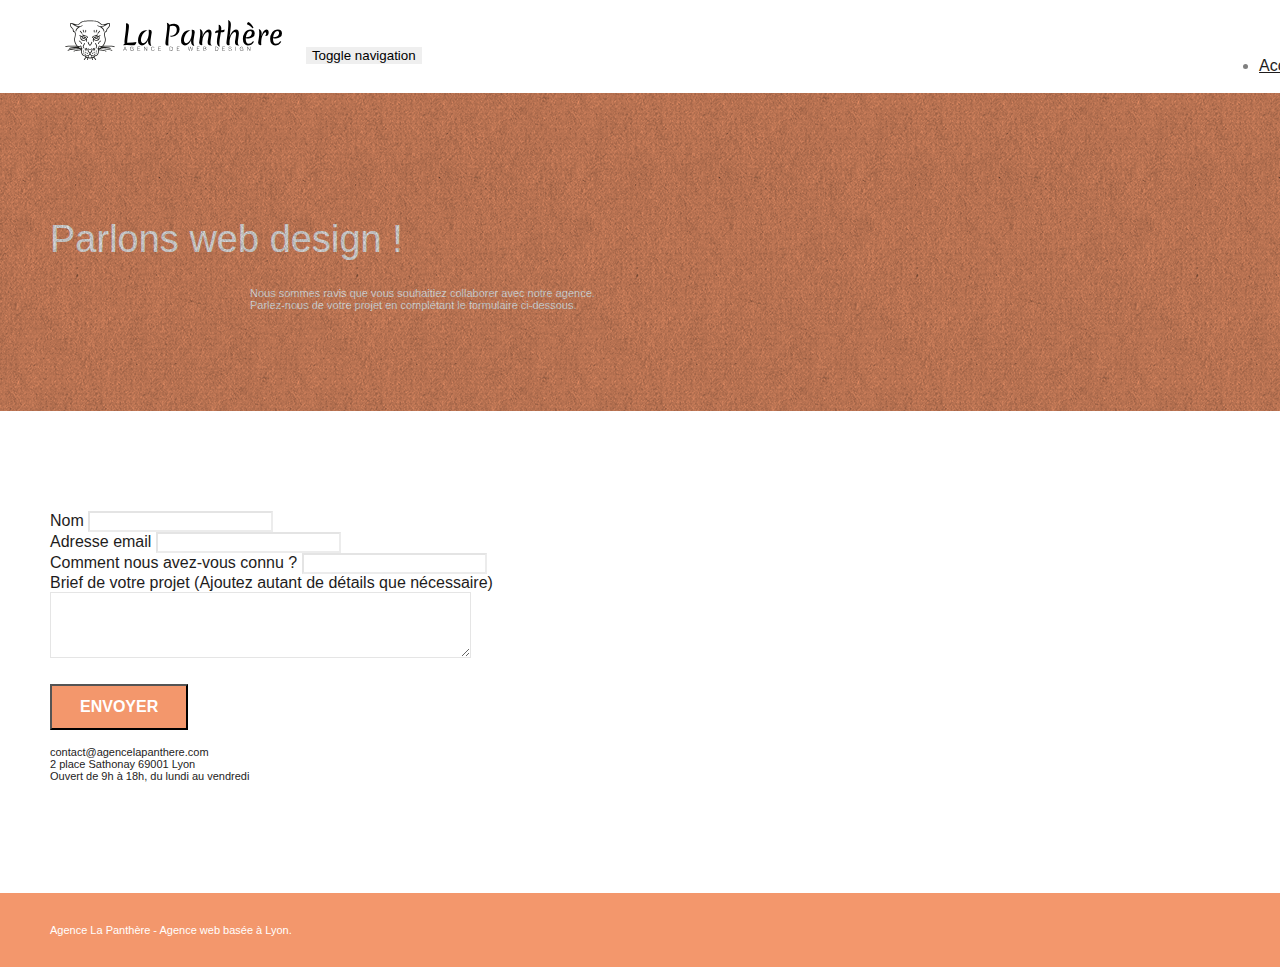
==== contact.html @ be300d28 "amélioration SEO" ====
<!doctype html>
<html lang="Default">
<head>
    <meta charset="utf-8">
    <meta name="keywords" content="">
    <meta name="description" content="">
    <meta name="viewport" content="width=device-width, initial-scale=1.0, viewport-fit=cover">
    <link rel="shortcut icon" type="image/png" href="favicon.jpg">
    
	<link rel="stylesheet" type="text/css" href="./css/bootstrap.min.css">
	<link rel="stylesheet" type="text/css" href="style.css">
	<link rel="stylesheet" type="text/css" href="./css/font-awesome.min.css">
	<link rel="stylesheet" type="text/css" href="./css/et-line.min.css">
	
	<link rel="alternate" href="https://lapanthère.fr" hreflang="x-default" />
    
	<script src="./js/jquery-2.1.0.min.js"></script>
	<script src="./js/bootstrap.js"></script>
	<script src="./js/blocs.min.js"></script>
	<script src="./js/jqBootstrapValidation.js"></script>
	<script src="./js/formHandler.js"></script>
    <title>page2</title>

    
<!-- Analytics -->
 
<!-- Analytics END -->
    
</head>
<body>
<!-- Principal conteneur -->
<div class="page-container">
    
<!-- bloc-0 -->
<div class="bloc bgc-white l-bloc " id="bloc-0">
	<div class="container bloc-sm">
		<nav class="navbar row">
			<div class="navbar-header">
				<a class="navbar-brand" href="index.html"><img src="img/agence-la-panthere-monochrome.svg" alt="atlanta web design logo" height="40" /></a>
				<button id="nav-toggle" type="button" class="ui-navbar-toggle navbar-toggle" data-toggle="collapse" data-target=".navbar-1">
					<span class="sr-only">Toggle navigation</span><span class="icon-bar"></span><span class="icon-bar"></span><span class="icon-bar"></span>
				</button>
			</div>
			<div class="collapse navbar-collapse navbar-1 special-dropdown-nav">
				<ul class="site-navigation nav navbar-nav">
					<li>
						<a href="index.html">Accueil</a>
					</li>
					<li>
					</li>
					<li>
						<a href="contact.html">contact &gt;</a>
					</li>
				</ul>
			</div>
		</nav>
	</div>
</div>
<!-- bloc-0 END -->

<!-- bloc-6 -->
<div class="bloc bg-dots-bg bg-repeat bgc-atomic-tangerine d-bloc bloc-bg-texture texture-paper" id="bloc-6">
	<div class="container bloc-lg">
		<div class="row">
			<div class="col-sm-12">
				<h1 class="text-center hero-bloc-text">
					Parlons web design !
				</h1>
				<p class="text-center mg-lg tight-width-whitespace">
					Nous sommes ravis que vous souhaitiez collaborer avec notre agence.<br>
					Parlez-nous de votre projet en complétant le formulaire ci-dessous.
				</p>
			</div>
		</div>
	</div>
</div>
<!-- bloc-6 END -->

<!-- bloc-7 -->
<div class="bloc bgc-white l-bloc" id="bloc-7">
	<div class="container bloc-lg">
		<div class="row">
			<div class="col-sm-6">
				<form id="form_1" novalidate success-msg="Your message has been sent." fail-msg="Sorry it seems that our mail server is not responding, Sorry for the inconvenience!">
					<div class="form-group">
						<label>
							Nom
						</label>
						<input id="name" class="form-control" required />
					</div>
					<div class="form-group">
						<label>
							Adresse email
						</label>
						<input id="email" class="form-control" type="email" required />
					</div>
					<div class="form-group">
						<label>
							Comment nous avez-vous connu ?
						</label>
						<input class="form-control" type="email" required id="input_504" />
					</div>
					<div class="form-group">
						<label>
							Brief de votre projet (Ajoutez autant de détails que nécessaire)<br>
						</label><textarea id="message" class="form-control" rows="4" cols="50" required></textarea>
					</div> 
					<button class="bloc-button btn btn-lg btn-block cta-hero btn-atomic-tangerine" type="submit">
						Envoyer
					</button>
				</form>
			</div>
			<div class="col-sm-6">
				<p>
					contact@agencelapanthere.com<br>2 place Sathonay 69001 Lyon<br>Ouvert de 9h à 18h, du lundi au vendredi<br>
				</p>
			</div>
		</div>
	</div>
</div>
<!-- bloc-7 END -->

<!-- ScrollToTop Button -->
<a class="bloc-button btn btn-d scrollToTop" onclick="scrollToTarget('1')"><span class="fa fa-chevron-up"></span></a>
<!-- ScrollToTop Button END-->


<!-- Footer - bloc-8 -->
<div class="bloc bgc-atomic-tangerine d-bloc" id="bloc-8">
	<div class="container bloc-sm">
		<div class="row">
			<div class="col-sm-12">
				<p class="text-center white">
					Agence La Panthère - Agence web basée à Lyon.<br>
				</p>
				<div class="row row-no-gutters social">
					<div class="col-sm-3">
						<div class="text-center">
							<a class="social" href="index.html"><span class="fa fa-twitter icon-md"></span></a>
						</div>
					</div>
					<div class="col-sm-3">
						<div class="text-center">
							<a class="social" href="index.html"><span class="fa fa-facebook icon-md"></span></a>
						</div>
					</div>
					<div class="col-sm-3">
						<div class="text-center">
							<a class="social" href="index.html"><span class="fa fa-dribbble icon-md"></span></a>
						</div>
					</div>
					<div class="col-sm-3">
						<div class="text-center">
							<a class="social" href="index.html"><span class="fa fa-instagram icon-md"></span></a>
						</div>
					</div>
				</div>
			</div>
		</div>
	</div>
</div>
<!-- Footer - bloc-8 END -->

</div>
<!-- Principal conteneur END -->
    

</body>
</html>
---- style.css ----
body {
    margin: 0;
    padding: 0;
    background: #FFF;
    overflow-x: hidden;
    -webkit-font-smoothing: antialiased;
    -moz-osx-font-smoothing: grayscale;
}

a,
button {
    transition: all .3s ease-in-out;
    outline: none!important;
}

a:hover {
    text-decoration: none;
    cursor: pointer;
}

#page-loading-blocs-notifaction {
    position: fixed;
    top: 0;
    bottom: 0;
    width: 100%;
    z-index: 100000;
    background: #FFFFFF url("img/pageload-spinner.gif") no-repeat center center;
}

.bloc {
    width: 100%;
    clear: both;
    background: 50% 50% no-repeat;
    padding: 0 50px;
    -webkit-background-size: cover;
    -moz-background-size: cover;
    -o-background-size: cover;
    background-size: cover;
    position: relative;
}

.bloc .container {
    padding-left: 0;
    padding-right: 0;
}

.bloc-lg {
    padding: 100px 50px;
}

.bloc-md {
    padding: 50px;
}

.bloc-sm {
    padding: 20px 50px;
}

.bg-center,
.bg-l-edge,
.bg-r-edge,
.bg-t-edge,
.bg-b-edge,
.bg-tl-edge,
.bg-bl-edge,
.bg-tr-edge,
.bg-br-edge,
.bg-repeat {
    -webkit-background-size: auto!important;
    -moz-background-size: auto!important;
    -o-background-size: auto!important;
    background-size: auto!important;
}

.bg-repeat {
    background: repeat;
}

.bg-t-edge {
    background: top no-repeat;
}

.bloc-bg-texture::before {
    content: "";
    background-size: 2px 2px;
    position: absolute;
    top: 0;
    bottom: 0;
    left: 0;
    right: 0;
}

.texture-paper::before {
    background: url("img/texture-paper.png");
    background-size: 280px 280px;
}

.b-parallax {
    background-attachment: fixed;
}

.d-bloc {
    color: rgba(255, 255, 255, 1);
}

.d-bloc button:hover {
    color: rgba(255, 255, 255, .9);
}

.d-bloc .icon-round,
.d-bloc .icon-square,
.d-bloc .icon-rounded,
.d-bloc .icon-semi-rounded-a,
.d-bloc .icon-semi-rounded-b {
    border-color: rgba(255, 255, 255, .9);
}

.d-bloc .divider-h span {
    border-color: rgba(255, 255, 255, .2);
}

.d-bloc .a-btn,
.d-bloc .navbar a,
.d-bloc .navbar-brand,
.d-bloc a .icon-sm,
.d-bloc a .icon-md,
.d-bloc a .icon-lg,
.d-bloc a .icon-xl,
.d-bloc h1 a,
.d-bloc h2 a,
.d-bloc h3 a,
.d-bloc h4 a,
.d-bloc h5 a,
.d-bloc h6 a,
.d-bloc p a {
    color: rgba(255, 255, 255, .6);
}

.d-bloc .a-btn:hover,
.d-bloc .navbar a:hover,
.d-bloc .navbar-brand:hover,
.d-bloc a:hover .icon-sm,
.d-bloc a:hover .icon-md,
.d-bloc a:hover .icon-lg,
.d-bloc a:hover .icon-xl,
.d-bloc h1 a:hover,
.d-bloc h2 a:hover,
.d-bloc h3 a:hover,
.d-bloc h4 a:hover,
.d-bloc h5 a:hover,
.d-bloc h6 a:hover,
.d-bloc p a:hover {
    color: rgba(255, 255, 255, 1);
}

.d-bloc .navbar-toggle .icon-bar {
    background: rgba(255, 255, 255, 1);
}

.d-bloc .btn-wire,
.d-bloc .btn-wire:hover {
    color: rgba(255, 255, 255, 1);
    border-color: rgba(255, 255, 255, 1);
}

.d-bloc .panel {
    color: rgba(0, 0, 0, .5);
}

.d-bloc .panel button:hover {
    color: rgba(0, 0, 0, .7);
}

.d-bloc .panel icon {
    border-color: rgba(0, 0, 0, .7);
}

.d-bloc .panel .divider-h span {
    border-color: rgba(0, 0, 0, .1);
}

.d-bloc .panel .a-btn {
    color: rgba(0, 0, 0, .6);
}

.d-bloc .panel .a-btn:hover {
    color: rgba(0, 0, 0, 1);
}

.d-bloc .panel .btn-wire,
.d-bloc .panel .btn-wire:hover {
    color: rgba(0, 0, 0, .7);
    border-color: rgba(0, 0, 0, .3);
}

.d-bloc .panel,
.l-bloc {
    color: rgba(0, 0, 0, .5);
}

.d-bloc .panel button:hover,
.l-bloc button:hover {
    color: rgba(0, 0, 0, .7);
}

.l-bloc .icon-round,
.l-bloc .icon-square,
.l-bloc .icon-rounded,
.l-bloc .icon-semi-rounded-a,
.l-bloc .icon-semi-rounded-b {
    border-color: rgba(0, 0, 0, .7);
}

.d-bloc .panel .divider-h span,
.l-bloc .divider-h span {
    border-color: rgba(0, 0, 0, .1);
}

.d-bloc .panel .a-btn,
.l-bloc .a-btn,
.l-bloc .navbar a,
.l-bloc .navbar-brand,
.l-bloc a .icon-sm,
.l-bloc a .icon-md,
.l-bloc a .icon-lg,
.l-bloc a .icon-xl,
.l-bloc h1 a,
.l-bloc h2 a,
.l-bloc h3 a,
.l-bloc h4 a,
.l-bloc h5 a,
.l-bloc h6 a,
.l-bloc p a {
    color: rgba(0, 0, 0, .6);
}

.d-bloc .panel .a-btn:hover,
.l-bloc .a-btn:hover,
.l-bloc .navbar a:hover,
.l-bloc .navbar-brand:hover,
.l-bloc a:hover .icon-sm,
.l-bloc a:hover .icon-md,
.l-bloc a:hover .icon-lg,
.l-bloc a:hover .icon-xl,
.l-bloc h1 a:hover,
.l-bloc h2 a:hover,
.l-bloc h3 a:hover,
.l-bloc h4 a:hover,
.l-bloc h5 a:hover,
.l-bloc h6 a:hover,
.l-bloc p a:hover {
    color: rgba(0, 0, 0, 1);
}

.l-bloc .navbar-toggle .icon-bar {
    color: rgba(0, 0, 0, .6);
}

.d-bloc .panel .btn-wire,
.d-bloc .panel .btn-wire:hover,
.l-bloc .btn-wire,
.l-bloc .btn-wire:hover {
    color: rgba(0, 0, 0, .7);
    border-color: rgba(0, 0, 0, .3);
}

.voffset {
    margin-top: 30px;
}

.voffset-lg {
    margin-top: 80px;
}

.row-no-gutters {
    margin-right: 0;
    margin-left: 0;
}

.row.row-no-gutters > [class^="col-"],
.row.row-no-gutters > [class*=" col-"] {
    padding-right: 0;
    padding-left: 0;
}

#bloc-1-hero h1 {
    font-size: 32px;
}

.navbar {
    margin-bottom: 0;
    z-index: 1;
}

.navbar-brand {
    height: auto;
    padding: 3px 15px;
    font-size: 25px;
    font-weight: normal;
    font-weight: 600;
    line-height: 44px;
}

.navbar-brand img {
    max-height: 200px;
    margin: 0 5px 0 0;
    display: inline;
}

.navbar-brand img[src$=svg] {
    min-width: 100px;
}

.nav-center .navbar-brand img {
    margin: 0;
}

.navbar .nav {
    padding-top: 2px;
    margin-right: -16px;
    float: right;
    z-index: 1;
}

.nav > li {
    float: left;
    margin-top: 4px;
    font-size: 16px;
}

.navbar-nav .open .dropdown-menu > li > a {
    text-align: inherit;
}

.nav > li a:hover,
.nav > li a:focus {
    background: transparent;
}

.navbar-toggle {
    margin: 10px 10px 0 0;
    border: 0px;
}

.navbar-toggle:hover {
    background: transparent!important;
}

.navbar-toggle .icon-bar {
    background-color: rgba(0, 0, 0, .5);
    width: 26px;
}

.nav-invert .navbar .nav {
    float: left;
}

.nav-invert .navbar-header,
.nav-invert .navbar-brand {
    float: right;
    position: relative;
    z-index: 2;
}

@media (min-width: 768px) {
    .site-navigation {
        position: absolute;
        top: 50%;
        right: 20px;
        transform: translate(0, -50%);
        -webkit-transform: translateY(-50%);
    }
    .nav > li .dropdown-menu a,
    .nav > li .dropdown-menu a:hover {
        color: #484848;
    }
    .nav-invert .site-navigation {
        left: 0;
        right: 0;
    }
    .nav-center {
        text-align: center;
    }
    .nav-center .navbar-header {
        width: 100%;
    }
    .nav-center .navbar-header,
    .nav-center .navbar-brand,
    .nav-center .nav > li {
        float: none;
        display: inline-block;
    }
    .nav-center .site-navigation {
        position: relative;
        width: 100%;
        right: 0;
        margin-right: 0px;
        margin-top: 20px;
    }
    .nav-center.mini-nav .navbar-toggle {
        float: none;
        margin: 10px auto 0;
    }
}

.nav > li > .dropdown a {
    background: none!important;
    display: block;
    padding: 14px 15px;
}

nav .caret {
    margin: 0 5px;
}

.dropdown-menu .dropdown-menu {
    top: -8px;
    left: 100%;
}

.dropdown-menu .dropmenu-flow-right {
    top: 100%;
    left: 0;
    margin-left: -1px;
    border-top-left-radius: 0;
    border-top-right-radius: 0;
}

.dropdown-menu .dropdown span {
    border: 4px solid black;
    border-top-color: transparent;
    border-right-color: transparent;
    border-bottom-color: transparent;
    margin: 6px -5px 0 0!important;
    float: right;
}

.mg-md {
    margin-top: 10px;
    margin-bottom: 20px;
}

.mg-lg {
    margin-top: 10px;
    margin-bottom: 40px;
}

.btn {
    margin: 0 5px 5px 0;
}

.btn.pull-right {
    margin: 0 0 5px 5px;
}

.btn-d,
.btn-d:hover,
.btn-d:focus {
    color: #FFF;
    background: rgba(0, 0, 0, .3);
}

button {
    outline: none!important;
}

.btn-rd {
    border-radius: 40px;
}

.btn-clean {
    border: 1px solid rgba(0, 0, 0, .08);
    border-bottom-color: rgba(0, 0, 0, .1);
    text-shadow: 0 1px 0 rgba(0, 0, 1, .1);
    box-shadow: 0 1px 3px rgba(0, 0, 1, .25), inset 0 1px 0 0 rgba(255, 255, 255, .15);
}

.icon-md {
    font-size: 30px!important;
}

.icon-lg {
    font-size: 60px!important;
}

.sm-shadow {
    text-shadow: 0 1px 2px rgba(0, 0, 0, .3);
}

.panel-sq,
.panel-sq .panel-heading,
.panel-sq .panel-footer {
    border-radius: 0;
}

.panel-rd {
    border-radius: 30px;
}

.panel-rd .panel-heading {
    border-radius: 29px 29px 0 0;
}

.panel-rd .panel-footer {
    border-radius: 0 0 29px 29px;
}

.form-control {
    border-color: rgba(0, 0, 0, .1);
    box-shadow: none;
}

.scrollToTop {
    width: 40px;
    height: 40px;
    position: fixed;
    bottom: 20px;
    right: 20px;
    opacity: 0;
    z-index: 500;
    transition: all .3s ease-in-out;
}

.scrollToTop span {
    margin-top: 6px;
}

.showScrollTop {
    font-size: 14px;
    opacity: 1;
}

a[data-lightbox] {
    position: relative;
    display: block;
    text-align: center;
}

a[data-lightbox]:hover::before {
    content: "+";
    font-family: "HelveticaNeue-Light", "Helvetica Neue Light", "Helvetica Neue", Helvetica, Arial;
    font-size: 32px;
    width: 50px;
    height: 50px;
    margin-left: -25px;
    border-radius: 50%;
    background: rgba(0, 0, 0, .6);
    color: #FFF;
    font-weight: 100;
    z-index: 1;
    position: absolute;
    top: 50%;
    transform: translateY(-50%);
    -webkit-transform: translateY(-50%);
}

a[data-lightbox]:hover img {
    opacity: 0.6;
    -webkit-animation-fill-mode: none;
    animation-fill-mode: none;
}

#lightbox-modal {
    display: flex;
    align-items: center;
}

#lightbox-modal .modal-dialog {
    width: 90%;
    max-width: 900px;
    margin: 0 auto 0;
}

#lightbox-modal .modal-dialog img {
    max-height: 90vh;
    margin: 0 auto;
}

.lightbox-caption {
    padding: 20px;
    color: #FFF;
    background: rgba(0, 0, 0, .5);
    position: absolute;
    left: 15px;
    right: 15px;
    bottom: 5px;
}

.close-lightbox {
    color: #FFF;
    font-size: 30px;
    position: absolute;
    top: 20px;
    right: 20px;
    z-index: 20;
    background: rgba(0, 0, 0, .5);
    border: none;
    line-height: 30px;
    padding: 0 9px 5px;
    opacity: 0.3;
}

.close-lightbox:hover,
.next-lightbox:hover,
.prev-lightbox:hover {
    opacity: 1.0;
    color: #FFF;
}

.next-lightbox,
.prev-lightbox {
    font-size: 20px;
    color: rgba(255, 255, 255, .9);
    background: rgba(0, 0, 0, .5);
    transition: all .2s ease-in-out;
    position: absolute;
    top: 45%;
    z-index: 1;
    opacity: 0.4;
}

.next-lightbox {
    padding: 6px 8px 1px 13px;
    right: 25px;
}

.prev-lightbox {
    padding: 6px 13px 1px 10px;
    left: 25px;
}

.snapshot-lb .modal-body {
    padding-bottom: 45px;
}

.snapshot-lb .lightbox-caption {
    padding: 0;
    color: rgba(0, 0, 0, .5);
    background: none;
}

h1,
h2,
h3,
h4,
h5,
h6,
p,
label,
.btn,
a {
    font-family: "helvetica";
    font-weight: 400;
    color: #1e1c1c!important;
}

.container {
    max-width: 1000px;
}

.hero-bloc-text {
    font-size: 38px;
    color: white !important;
}

.hero-bloc-text-sub {
    font-size: 36px;
}

.statement-bloc-text {
    line-height: 26px;
    font-style: italic;
    font-size: 20px;
    text-align: center;
    font-weight: lighter;
    max-width: 520px;
    margin: auto auto auto auto;
}

p {
    font-size: 11px;
}

.tight-width-whitespace {
    max-width: 600px;
    margin: auto auto auto auto;
    color: white !important;
}

.h1 {
    font-size: 20px;
    font-family: "Open Sans";
}

.cta-hero {
    margin-top: 22px;
    color: #FFFFFF!important;
    text-transform: uppercase;
    padding: 12px 28px 12px 28px;
    font-size: 16px;
    font-weight: 700;
}

.social {
    max-width: 400px;
    margin: auto auto auto auto;
}

h2 {
    font-size: 22px;
    line-height: 1.4em;
}

.title-jpeg2txt{
    padding: 0px 15%;
    line-height: 100%;
}

.citation-img2txt{
    padding: 0px 20%;
    font-style: italic;
    padding-left: 70px;
    padding-right: 70px;
    color: rgb(73, 72, 72)!important;
    font-family: 'Livvic', sans-serif;
    font-size: 19px;
    text-transform: none;
    font-weight: bold;
}

.auteur{
    font-style: normal;
    color: gray;
}

h3 {
    font-size: 15px;
    text-transform: uppercase;
    font-weight: 700;
    color: #333333!important;
}

.med-width-whitespace {
    max-width: 800px;
    margin: auto auto auto auto;
    box-shadow: 0px 0px 0px #000000;
}

h1 {
    color: #333333!important;
}

h4 {
    color: #333333!important;
}

.icons {
    margin-bottom: 14px;
    margin-top: 24px;
}

.white {
    color: #FFFFFF!important;
}

.portfolio-thumb {
    margin-bottom: 24px;
}

.portfolio-row {
    margin-bottom: 44px;
    margin-top: 50px;
}

.avatar {
    box-shadow: 0px 4px 9px rgba(0, 0, 0, 0.3);
}

.black-background {
    background-color: rgba(165, 147, 99, 1);
    padding: 40px 40px 40px 40px;
}

.bold-link {
    font-weight: 900;
    text-decoration: underline!important;
}

.bgc-white {
    background-color: #FFFFFF;
}

.bgc-dark-slate-blue {
    background-color: #364577;
}

.bgc-atomic-tangerine {
    background-color: #F3976C;
}

.tc-white {
    color: #F3976C !important;
}

.btn-atomic-tangerine {
    background: #F3976C;
    color: #FFFFFF!important;
}

.btn-atomic-tangerine:hover {
    background: #c27956!important;
    color: #FFFFFF!important;
}

.ltc-white {
    color: #FFFFFF!important;
}

.ltc-white:hover {
    color: #cccccc!important;
}

.ltc-atomic-tangerine {
    color: #F3976C!important;
}

.ltc-atomic-tangerine:hover {
    color: #c27956!important;
}

.icon-dark-slate-blue {
    color: #364577!important;
    border-color: #364577!important;
}

.bg-dots-bg {
    background-image: url("img/dots-bg.png");
}

.bg-lines-h2-bg {
    background-image: url("img/lines-h2-bg.png");
}

.bg-banniere {
    background-image: url("img/agence-la-panthere.webp");
}

.bg-presentation {
    background-image: url("img/image-de-presentation.png");
}

@media (max-width: 1024px) {
    .bloc {
        padding-left: 20px;
        padding-right: 20px;
    }
    .bloc.full-width-bloc,
    .bloc-tile-2.full-width-bloc .container,
    .bloc-tile-3.full-width-bloc .container,
    .bloc-tile-4.full-width-bloc .container {
        padding-left: 0;
        padding-right: 0;
    }
}

@media (max-width: 992px) and (min-width: 768px) {
    .navbar .nav {
        max-width: 80%
    }
    .nav-center.navbar .nav {
        max-width: 100%
    }
}

@media only screen and (min-width: 768px) and (max-width: 1024px) and (orientation: landscape) {
    .b-parallax {
        background-attachment: scroll;
    }
}

@media only screen and (min-width: 1024px) and (max-width: 1366px) and (-webkit-min-device-pixel-ratio: 1.5) {
    .b-parallax {
        background-attachment: scroll;
    }
}

@media (max-width: 991px) {
    .container {
        width: 100%;
    }
    .b-parallax {
        background-attachment: scroll;
    }
    .page-container,
    #hero-bloc {
        overflow-x: hidden;
        position: relative;
    }
    .bloc {
        padding-left: constant(safe-area-inset-left);
        padding-right: constant(safe-area-inset-right);
    }
    .bloc-group,
    .bloc-group .bloc {
        display: block;
        width: 100%;
    }
    .bloc-fill-screen .fill-bloc-top-edge,
    .bloc-fill-screen .fill-bloc-bottom-edge {
        padding: 0 20px;
        padding-left: constant(safe-area-inset-left);
        padding-right: constant(safe-area-inset-right);
    }
}

@media (max-width: 767px) {
    .page-container {
        overflow-x: hidden;
        position: relative;
    }
    h1,
    h2,
    h3,
    h4,
    h5,
    h6,
    p,
    #disqus_thread {
        padding-left: 10px!important;
        padding-right: 10px!important;
    }
    .b-parallax {
        background-attachment: scroll;
    }
    .navbar .nav {
        padding-top: 0;
        border-top: 1px solid rgba(0, 0, 0, .2);
        float: none!important;
    }
    .navbar.row {
        margin-left: 0;
        margin-right: 0;
    }
    .site-navigation {
        position: inherit;
        transform: none;
        -webkit-transform: none;
        -ms-transform: none;
    }
    .nav > li {
        margin-top: 0;
        border-bottom: 1px solid rgba(0, 0, 0, .1);
        background: rgba(0, 0, 0, .05);
        text-align: left;
        padding-left: 15px;
        width: 100%;
    }
    .nav > li:hover {
        background: rgba(0, 0, 0, .08);
    }
    .dropdown .dropdown a .caret {
        float: none;
        margin: 5px 0 0 10px!important;
        border: 4px solid black;
        border-bottom-color: transparent;
        border-right-color: transparent;
        border-left-color: transparent;
    }
    #hero-bloc .navbar .nav {
        background: rgba(0, 0, 0, .8);
    }
    #hero-bloc .navbar .nav a {
        color: rgba(255, 255, 255, .6);
    }
    .hero {
        padding: 50px 0;
    }
    .hero-nav {
        left: -1px;
        right: -1px;
    }
    .navbar-collapse {
        padding: 0;
        overflow-x: hidden;
        -webkit-box-shadow: none;
        box-shadow: none;
    }
    .navbar-brand img {
        max-height: 40px;
        width: auto;
    }
    .nav-invert .navbar-header {
        float: none;
        width: 100%;
    }
    .nav-invert .navbar-toggle {
        float: left;
        margin-left: 10px;
    }
    .bloc {
        padding-left: 0;
        padding-right: 0;
    }
    .bloc-xxl,
    .bloc-xl,
    .bloc-lg {
        padding: 40px 0;
    }
    .bloc-sm,
    .bloc-md {
        padding-left: 0;
        padding-right: 0;
    }
    .bloc-tile-2 .container,
    .bloc-tile-3 .container,
    .bloc-tile-4 .container,
    .bloc-fill-screen .fill-bloc-top-edge,
    .bloc-fill-screen .fill-bloc-bottom-edge {
        padding-left: 0;
        padding-right: 0;
    }
    .a-block {
        padding: 0 10px;
    }
    .btn-dwn {
        display: none;
    }
    .voffset {
        margin-top: 5px;
    }
    .voffset-md {
        margin-top: 20px;
    }
    .voffset-lg {
        margin-top: 30px;
    }
    form {
        padding: 5px;
    }
    .close-lightbox {
        display: inline-block;
    }
    .blocsapp-device-iphone5 {
        background-size: 216px 425px;
        padding-top: 60px;
        width: 216px;
        height: 425px;
    }
    .blocsapp-device-iphone5 img {
        width: 180px;
        height: 320px;
    }
}

@media (max-width: 400px) {
    .bloc {
        padding-left: 0;
        padding-right: 0;
    }
}

@media (max-width: 767px) {
    .bloc-mob-center-text {
        text-align: center;
    }
}

.title2{
    font-size: 20px;
    font-weight: bolder;
    margin-bottom: 0px;
}
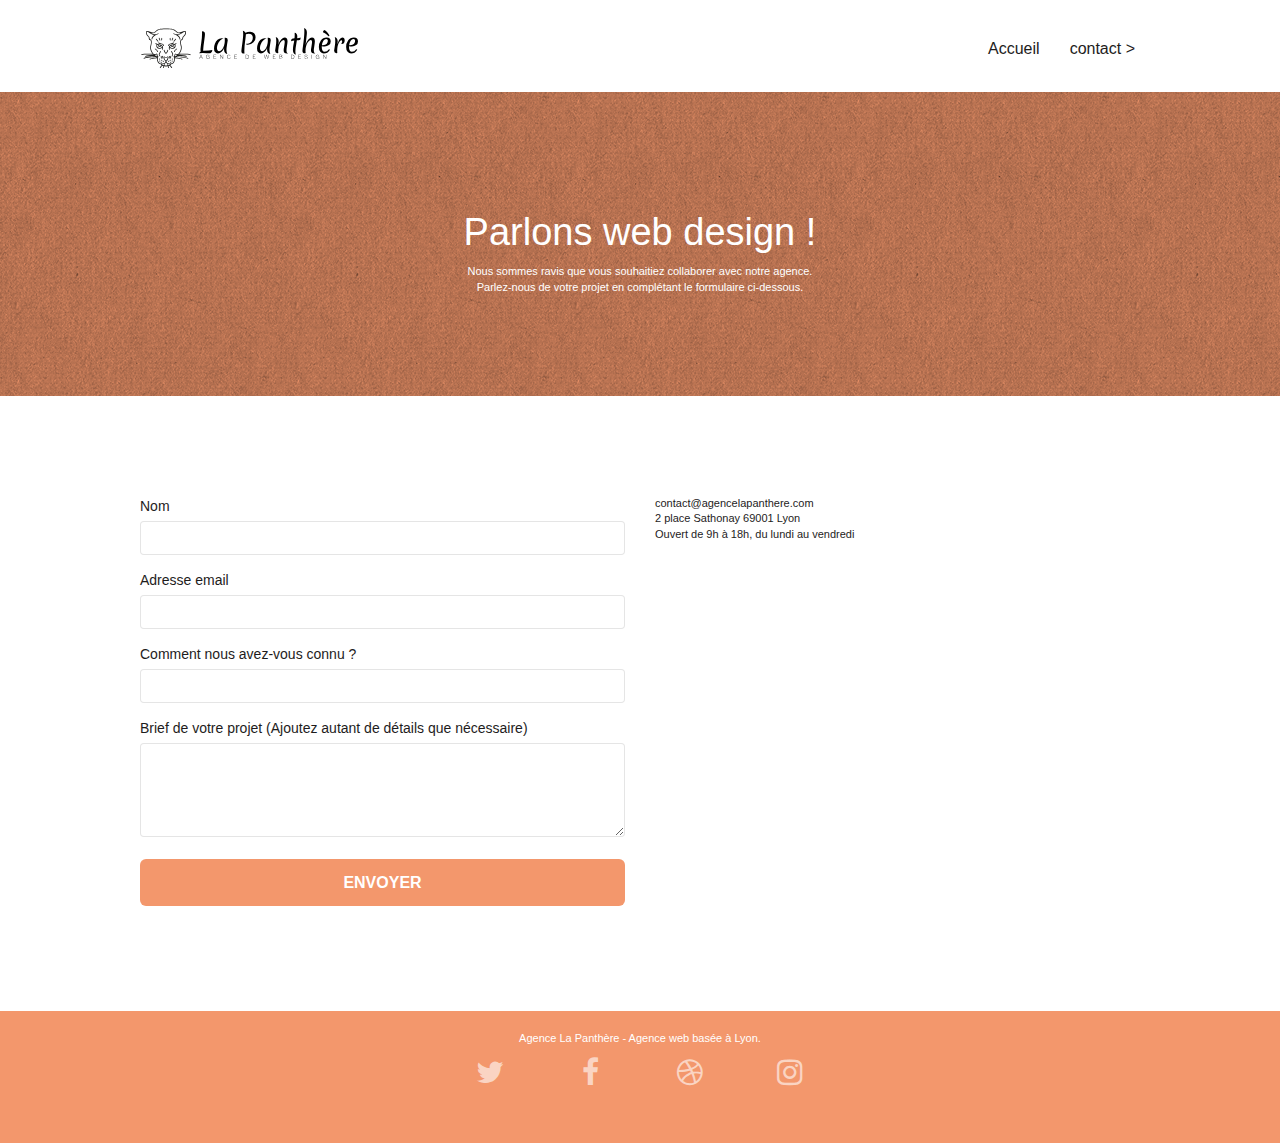
==== commit 51bde874: "correction post soutenance" ====
--- a/contact.html
+++ b/contact.html
@@ -1,5 +1,5 @@
 <!doctype html>
-<html lang="Default">
+<html lang="fr">
 <head>
     <meta charset="utf-8">
     <meta name="keywords" content="">
@@ -7,10 +7,10 @@
     <meta name="viewport" content="width=device-width, initial-scale=1.0, viewport-fit=cover">
     <link rel="shortcut icon" type="image/png" href="favicon.jpg">
     
-	<link rel="stylesheet" type="text/css" href="./css/bootstrap.min.css">
+	<link rel="stylesheet" type="text/css" href="./css/bootstrap.css">
 	<link rel="stylesheet" type="text/css" href="style.css">
-	<link rel="stylesheet" type="text/css" href="./css/font-awesome.min.css">
-	<link rel="stylesheet" type="text/css" href="./css/et-line.min.css">
+	<link rel="stylesheet" type="text/css" href="./css/font-awesome.css">
+	<link rel="stylesheet" type="text/css" href="./css/et-line.css">
 	
 	<link rel="alternate" href="https://lapanthère.fr" hreflang="x-default" />
     
@@ -19,12 +19,8 @@
 	<script src="./js/blocs.min.js"></script>
 	<script src="./js/jqBootstrapValidation.js"></script>
 	<script src="./js/formHandler.js"></script>
-    <title>page2</title>
+    <title>contact</title>
 
-    
-<!-- Analytics -->
- 
-<!-- Analytics END -->
     
 </head>
 <body>
@@ -81,7 +77,7 @@
 	<div class="container bloc-lg">
 		<div class="row">
 			<div class="col-sm-6">
-				<form id="form_1" novalidate success-msg="Your message has been sent." fail-msg="Sorry it seems that our mail server is not responding, Sorry for the inconvenience!">
+				<form id="form_1" novalidate>
 					<div class="form-group">
 						<label>
 							Nom
--- a/style.css
+++ b/style.css
@@ -281,6 +281,7 @@
 .row.row-no-gutters > [class*=" col-"] {
     padding-right: 0;
     padding-left: 0;
+    padding-bottom: 35px;
 }
 
 #bloc-1-hero h1 {
--- a/css/et-line.css
+++ b/css/et-line.css
@@ -0,0 +1,519 @@
+@font-face {
+    font-family: et-line;
+    src: url(../fonts/et-line.eot);
+    src: url(../fonts/et-line.eot?#iefix) format('embedded-opentype'), url(../fonts/et-line.woff) format('woff'), url(../fonts/et-line.ttf) format('truetype'), url(../fonts/et-line.svg#et-line) format('svg');
+    font-weight: 400;
+    font-style: normal
+}
+
+.et-icon-adjustments,
+.et-icon-alarmclock,
+.et-icon-anchor,
+.et-icon-aperture,
+.et-icon-attachment,
+.et-icon-bargraph,
+.et-icon-basket,
+.et-icon-beaker,
+.et-icon-bike,
+.et-icon-book-open,
+.et-icon-briefcase,
+.et-icon-browser,
+.et-icon-calendar,
+.et-icon-camera,
+.et-icon-caution,
+.et-icon-chat,
+.et-icon-circle-compass,
+.et-icon-clipboard,
+.et-icon-clock,
+.et-icon-cloud,
+.et-icon-compass,
+.et-icon-desktop,
+.et-icon-dial,
+.et-icon-document,
+.et-icon-documents,
+.et-icon-download,
+.et-icon-dribbble,
+.et-icon-edit,
+.et-icon-envelope,
+.et-icon-expand,
+.et-icon-facebook,
+.et-icon-flag,
+.et-icon-focus,
+.et-icon-gears,
+.et-icon-genius,
+.et-icon-gift,
+.et-icon-global,
+.et-icon-globe,
+.et-icon-googleplus,
+.et-icon-grid,
+.et-icon-happy,
+.et-icon-hazardous,
+.et-icon-heart,
+.et-icon-hotairballoon,
+.et-icon-hourglass,
+.et-icon-key,
+.et-icon-laptop,
+.et-icon-layers,
+.et-icon-lifesaver,
+.et-icon-lightbulb,
+.et-icon-linegraph,
+.et-icon-linkedin,
+.et-icon-lock,
+.et-icon-magnifying-glass,
+.et-icon-map,
+.et-icon-map-pin,
+.et-icon-megaphone,
+.et-icon-mic,
+.et-icon-mobile,
+.et-icon-newspaper,
+.et-icon-notebook,
+.et-icon-paintbrush,
+.et-icon-paperclip,
+.et-icon-pencil,
+.et-icon-phone,
+.et-icon-picture,
+.et-icon-pictures,
+.et-icon-piechart,
+.et-icon-presentation,
+.et-icon-pricetags,
+.et-icon-printer,
+.et-icon-profile-female,
+.et-icon-profile-male,
+.et-icon-puzzle,
+.et-icon-quote,
+.et-icon-recycle,
+.et-icon-refresh,
+.et-icon-ribbon,
+.et-icon-rss,
+.et-icon-sad,
+.et-icon-scissors,
+.et-icon-scope,
+.et-icon-search,
+.et-icon-shield,
+.et-icon-speedometer,
+.et-icon-strategy,
+.et-icon-streetsign,
+.et-icon-tablet,
+.et-icon-target,
+.et-icon-telescope,
+.et-icon-toolbox,
+.et-icon-tools,
+.et-icon-tools-2,
+.et-icon-trophy,
+.et-icon-tumblr,
+.et-icon-twitter,
+.et-icon-upload,
+.et-icon-video,
+.et-icon-wallet,
+.et-icon-wine {
+    font-family: et-line;
+    speak: none;
+    font-style: normal;
+    font-weight: 400;
+    font-variant: normal;
+    text-transform: none;
+    line-height: 1;
+    -webkit-font-smoothing: antialiased;
+    -moz-osx-font-smoothing: grayscale;
+    display: inline-block
+}
+
+.et-icon-mobile:before {
+    content: "\e000"
+}
+
+.et-icon-laptop:before {
+    content: "\e001"
+}
+
+.et-icon-desktop:before {
+    content: "\e002"
+}
+
+.et-icon-tablet:before {
+    content: "\e003"
+}
+
+.et-icon-phone:before {
+    content: "\e004"
+}
+
+.et-icon-document:before {
+    content: "\e005"
+}
+
+.et-icon-documents:before {
+    content: "\e006"
+}
+
+.et-icon-search:before {
+    content: "\e007"
+}
+
+.et-icon-clipboard:before {
+    content: "\e008"
+}
+
+.et-icon-newspaper:before {
+    content: "\e009"
+}
+
+.et-icon-notebook:before {
+    content: "\e00a"
+}
+
+.et-icon-book-open:before {
+    content: "\e00b"
+}
+
+.et-icon-browser:before {
+    content: "\e00c"
+}
+
+.et-icon-calendar:before {
+    content: "\e00d"
+}
+
+.et-icon-presentation:before {
+    content: "\e00e"
+}
+
+.et-icon-picture:before {
+    content: "\e00f"
+}
+
+.et-icon-pictures:before {
+    content: "\e010"
+}
+
+.et-icon-video:before {
+    content: "\e011"
+}
+
+.et-icon-camera:before {
+    content: "\e012"
+}
+
+.et-icon-printer:before {
+    content: "\e013"
+}
+
+.et-icon-toolbox:before {
+    content: "\e014"
+}
+
+.et-icon-briefcase:before {
+    content: "\e015"
+}
+
+.et-icon-wallet:before {
+    content: "\e016"
+}
+
+.et-icon-gift:before {
+    content: "\e017"
+}
+
+.et-icon-bargraph:before {
+    content: "\e018"
+}
+
+.et-icon-grid:before {
+    content: "\e019"
+}
+
+.et-icon-expand:before {
+    content: "\e01a"
+}
+
+.et-icon-focus:before {
+    content: "\e01b"
+}
+
+.et-icon-edit:before {
+    content: "\e01c"
+}
+
+.et-icon-adjustments:before {
+    content: "\e01d"
+}
+
+.et-icon-ribbon:before {
+    content: "\e01e"
+}
+
+.et-icon-hourglass:before {
+    content: "\e01f"
+}
+
+.et-icon-lock:before {
+    content: "\e020"
+}
+
+.et-icon-megaphone:before {
+    content: "\e021"
+}
+
+.et-icon-shield:before {
+    content: "\e022"
+}
+
+.et-icon-trophy:before {
+    content: "\e023"
+}
+
+.et-icon-flag:before {
+    content: "\e024"
+}
+
+.et-icon-map:before {
+    content: "\e025"
+}
+
+.et-icon-puzzle:before {
+    content: "\e026"
+}
+
+.et-icon-basket:before {
+    content: "\e027"
+}
+
+.et-icon-envelope:before {
+    content: "\e028"
+}
+
+.et-icon-streetsign:before {
+    content: "\e029"
+}
+
+.et-icon-telescope:before {
+    content: "\e02a"
+}
+
+.et-icon-gears:before {
+    content: "\e02b"
+}
+
+.et-icon-key:before {
+    content: "\e02c"
+}
+
+.et-icon-paperclip:before {
+    content: "\e02d"
+}
+
+.et-icon-attachment:before {
+    content: "\e02e"
+}
+
+.et-icon-pricetags:before {
+    content: "\e02f"
+}
+
+.et-icon-lightbulb:before {
+    content: "\e030"
+}
+
+.et-icon-layers:before {
+    content: "\e031"
+}
+
+.et-icon-pencil:before {
+    content: "\e032"
+}
+
+.et-icon-tools:before {
+    content: "\e033"
+}
+
+.et-icon-tools-2:before {
+    content: "\e034"
+}
+
+.et-icon-scissors:before {
+    content: "\e035"
+}
+
+.et-icon-paintbrush:before {
+    content: "\e036"
+}
+
+.et-icon-magnifying-glass:before {
+    content: "\e037"
+}
+
+.et-icon-circle-compass:before {
+    content: "\e038"
+}
+
+.et-icon-linegraph:before {
+    content: "\e039"
+}
+
+.et-icon-mic:before {
+    content: "\e03a"
+}
+
+.et-icon-strategy:before {
+    content: "\e03b"
+}
+
+.et-icon-beaker:before {
+    content: "\e03c"
+}
+
+.et-icon-caution:before {
+    content: "\e03d"
+}
+
+.et-icon-recycle:before {
+    content: "\e03e"
+}
+
+.et-icon-anchor:before {
+    content: "\e03f"
+}
+
+.et-icon-profile-male:before {
+    content: "\e040"
+}
+
+.et-icon-profile-female:before {
+    content: "\e041"
+}
+
+.et-icon-bike:before {
+    content: "\e042"
+}
+
+.et-icon-wine:before {
+    content: "\e043"
+}
+
+.et-icon-hotairballoon:before {
+    content: "\e044"
+}
+
+.et-icon-globe:before {
+    content: "\e045"
+}
+
+.et-icon-genius:before {
+    content: "\e046"
+}
+
+.et-icon-map-pin:before {
+    content: "\e047"
+}
+
+.et-icon-dial:before {
+    content: "\e048"
+}
+
+.et-icon-chat:before {
+    content: "\e049"
+}
+
+.et-icon-heart:before {
+    content: "\e04a"
+}
+
+.et-icon-cloud:before {
+    content: "\e04b"
+}
+
+.et-icon-upload:before {
+    content: "\e04c"
+}
+
+.et-icon-download:before {
+    content: "\e04d"
+}
+
+.et-icon-target:before {
+    content: "\e04e"
+}
+
+.et-icon-hazardous:before {
+    content: "\e04f"
+}
+
+.et-icon-piechart:before {
+    content: "\e050"
+}
+
+.et-icon-speedometer:before {
+    content: "\e051"
+}
+
+.et-icon-global:before {
+    content: "\e052"
+}
+
+.et-icon-compass:before {
+    content: "\e053"
+}
+
+.et-icon-lifesaver:before {
+    content: "\e054"
+}
+
+.et-icon-clock:before {
+    content: "\e055"
+}
+
+.et-icon-aperture:before {
+    content: "\e056"
+}
+
+.et-icon-quote:before {
+    content: "\e057"
+}
+
+.et-icon-scope:before {
+    content: "\e058"
+}
+
+.et-icon-alarmclock:before {
+    content: "\e059"
+}
+
+.et-icon-refresh:before {
+    content: "\e05a"
+}
+
+.et-icon-happy:before {
+    content: "\e05b"
+}
+
+.et-icon-sad:before {
+    content: "\e05c"
+}
+
+.et-icon-facebook:before {
+    content: "\e05d"
+}
+
+.et-icon-twitter:before {
+    content: "\e05e"
+}
+
+.et-icon-googleplus:before {
+    content: "\e05f"
+}
+
+.et-icon-rss:before {
+    content: "\e060"
+}
+
+.et-icon-tumblr:before {
+    content: "\e061"
+}
+
+.et-icon-linkedin:before {
+    content: "\e062"
+}
+
+.et-icon-dribbble:before {
+    content: "\e063"
+}